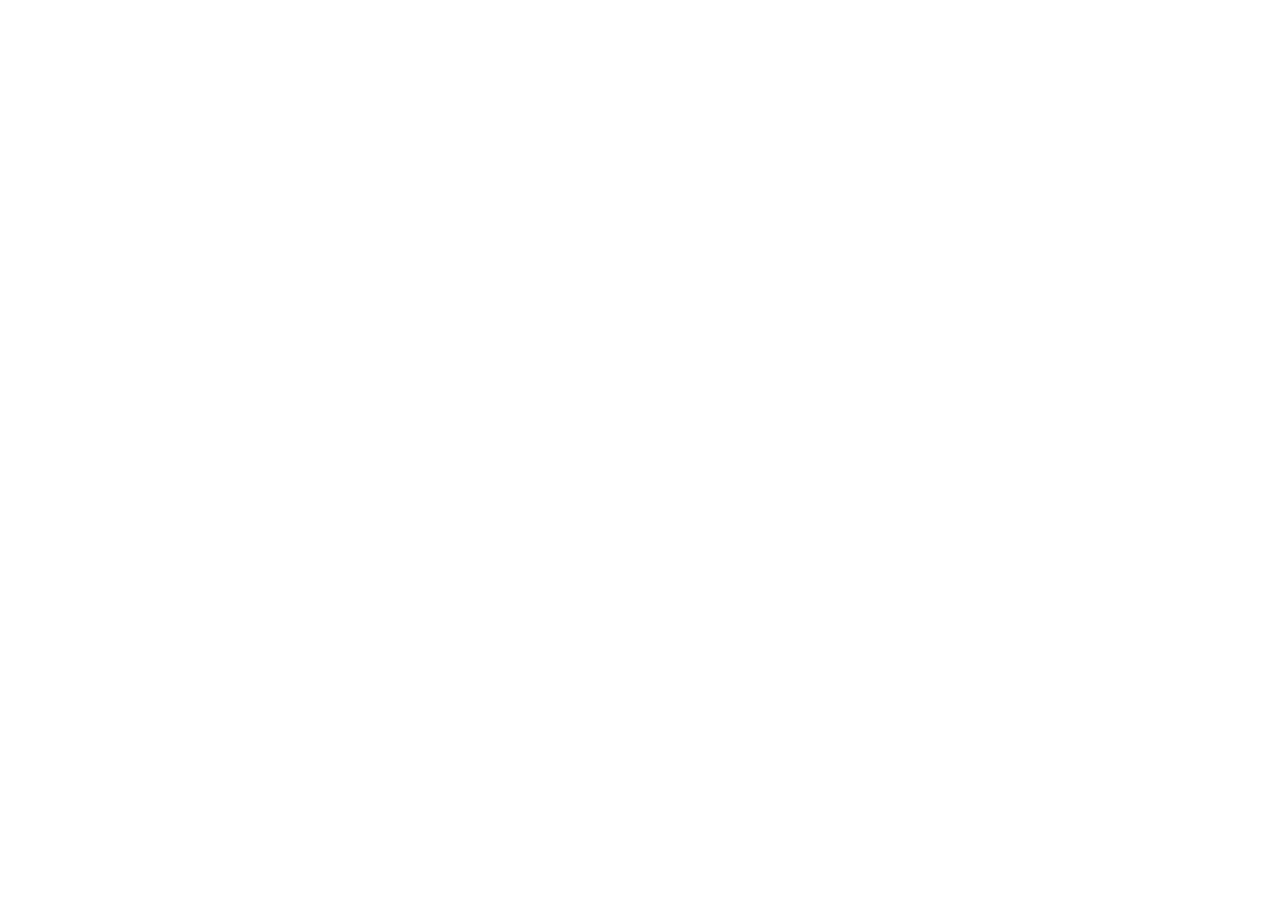
==== index.html @ 9ef56372 "-" ====
<!DOCTYPE html>
<html lang="pt-br">
<head>
    <meta charset="UTF-8">
    <meta name="viewport" content="width=device-width, initial-scale=1.0">
    <title> IA para Checagem Inteligente de Senhas</title>
    <link rel="shortcut icon" href="favicon.ico" type="image/x-icon">
</head>
<body>
    
</body>
</html>
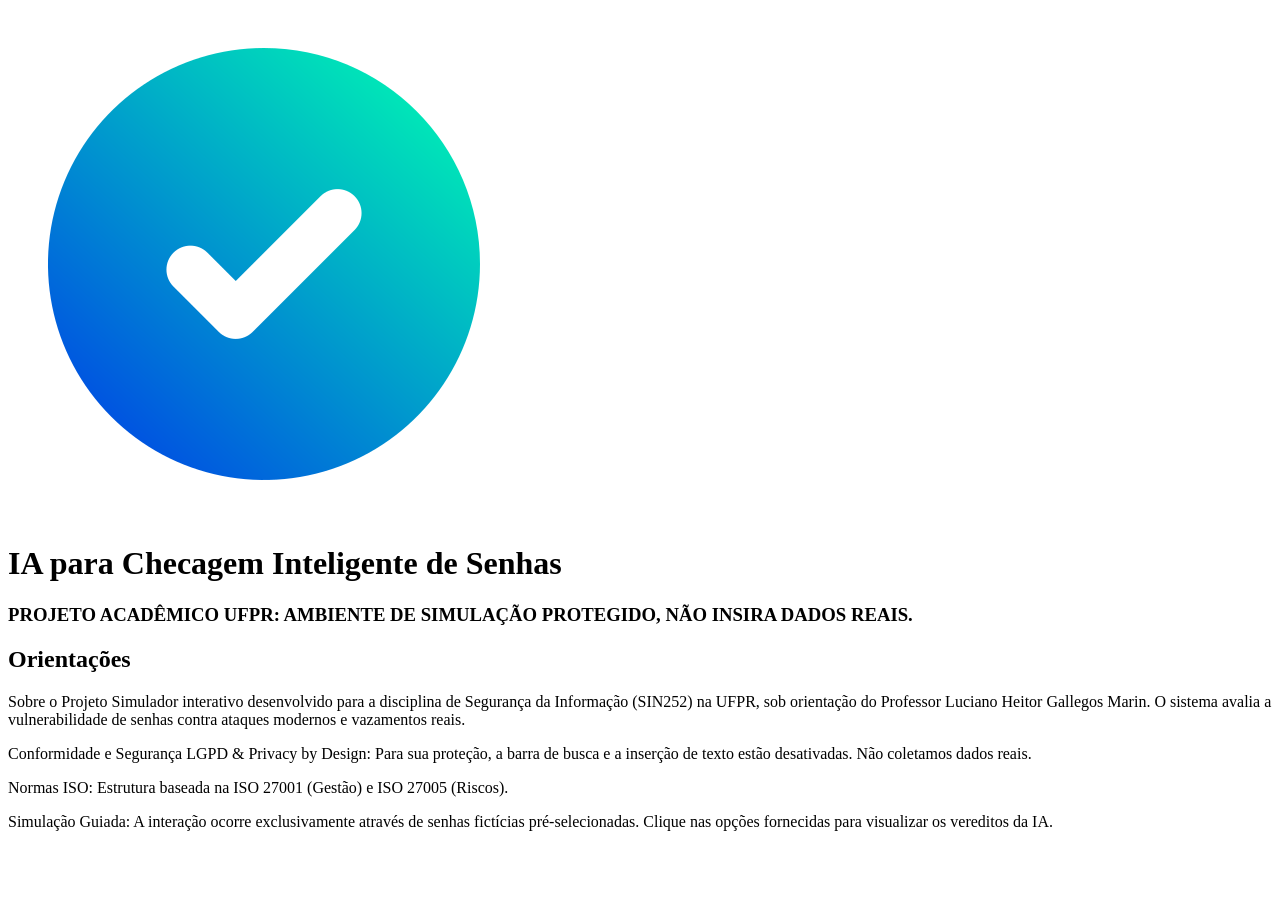
==== commit 9e779b67: "-" ====
--- a/index.html
+++ b/index.html
@@ -1,12 +1,71 @@
 <!DOCTYPE html>
 <html lang="pt-br">
+
 <head>
     <meta charset="UTF-8">
     <meta name="viewport" content="width=device-width, initial-scale=1.0">
-    <title> IA para Checagem Inteligente de Senhas</title>
-    <link rel="shortcut icon" href="favicon.ico" type="image/x-icon">
+    <title> IA Checagem de Senhas</title>
+    <link rel="shortcut icon" href="favicon/favicon.ico" type="image/x-icon">
+
+    <link rel="stylesheet" href="estilo/celular-style.css" media="screen"> <!--celular-->
+
+    <link rel="stylesheet" href="estilo/tablet-style.css" media="screen"> <!--tablet-->
+
+    <link rel="stylesheet" href="estilo/pc-style.css" media="screen"> <!--pc-->
+
+    <style>
+        @import url('https://fonts.googleapis.com/css2?family=Inter:ital,opsz,wght@0,14..32,100..900;1,14..32,100..900&display=swap');
+    </style>
 </head>
+
 <body>
-    
+
+    <header class="container1" inicio1>
+        <div class="header">
+            <div class="logo">
+                <img src="favicon/logo.png" alt="">
+            </div>
+
+            <div class="titulo-principal">
+                <h1>IA para Checagem Inteligente de Senhas</h1>
+
+            </div>
+
+            <div class="aviso">
+                <h3>PROJETO ACADÊMICO UFPR: AMBIENTE DE SIMULAÇÃO PROTEGIDO, NÃO INSIRA DADOS REAIS.</h3>
+            </div>
+
+        </div>
+
+    </header>
+
+    <main class="container2">
+        <div class="artigo">
+            <article>
+                <h2>Orientações</h2>
+                <p>Sobre o Projeto
+                    Simulador interativo desenvolvido para a disciplina de Segurança da Informação (SIN252) na UFPR, sob
+                    orientação do Professor Luciano Heitor Gallegos Marin. O sistema avalia a vulnerabilidade de senhas
+                    contra ataques modernos e vazamentos reais.
+
+                <p>Conformidade e Segurança
+                    LGPD & Privacy by Design: Para sua proteção, a barra de busca e a inserção de texto estão
+                    desativadas. Não coletamos dados reais.
+                </p>
+                <p>Normas ISO: Estrutura baseada na ISO 27001 (Gestão) e ISO 27005 (Riscos).</p>
+
+                <p>Simulação Guiada: A interação ocorre exclusivamente através de senhas fictícias pré-selecionadas.
+                Clique nas opções fornecidas para visualizar os vereditos da IA.</p></p>
+            </article>
+
+        </div>
+
+    </main>
+
+    <footer>
+
+    </footer>
+
 </body>
+
 </html>
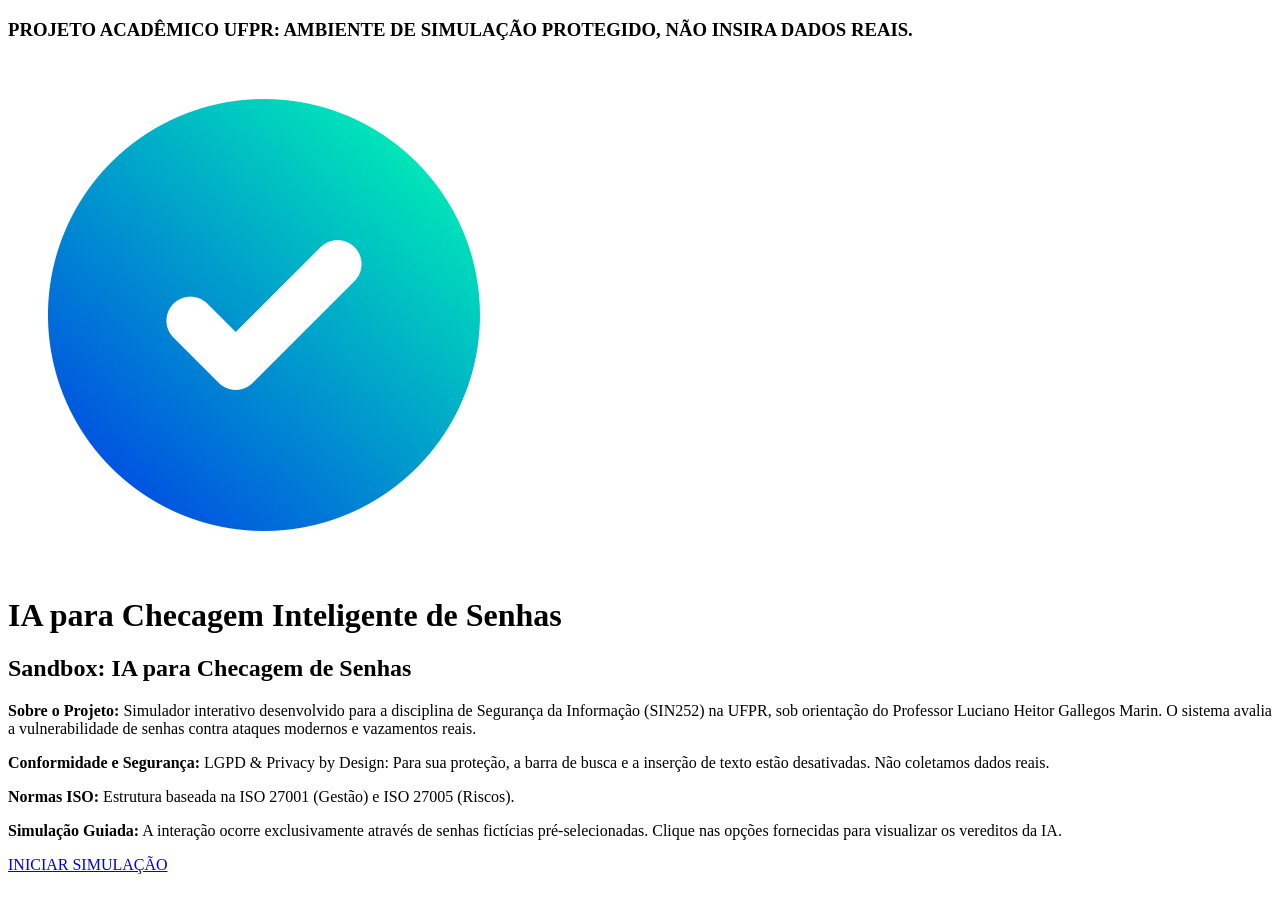
==== commit 84d36e08: "finalizada parte design celular" ====
--- a/index.html
+++ b/index.html
@@ -7,11 +7,11 @@
     <title> IA Checagem de Senhas</title>
     <link rel="shortcut icon" href="favicon/favicon.ico" type="image/x-icon">
 
-    <link rel="stylesheet" href="estilo/celular-style.css" media="screen"> <!--celular-->
+    <link rel="stylesheet" href="estilos/celular-style.css" media="screen and (max-width: 768px)"> <!--celular-->
 
-    <link rel="stylesheet" href="estilo/tablet-style.css" media="screen"> <!--tablet-->
+    <link rel="stylesheet" href="estilos/tablet-style.css" media="screen and (min-width: 769px) and (max-width: 1024px)"> <!--tablet-->
 
-    <link rel="stylesheet" href="estilo/pc-style.css" media="screen"> <!--pc-->
+    <link rel="stylesheet" href="estilos/pc-style.css" media="screen and (min-width: 1025px)"> <!--pc-->
 
     <style>
         @import url('https://fonts.googleapis.com/css2?family=Inter:ital,opsz,wght@0,14..32,100..900;1,14..32,100..900&display=swap');
@@ -20,47 +20,46 @@
 
 <body>
 
-    <header class="container1" inicio1>
-        <div class="header">
-            <div class="logo">
-                <img src="favicon/logo.png" alt="">
+    <div class="aviso">
+        <h3>PROJETO ACADÊMICO UFPR: AMBIENTE DE SIMULAÇÃO PROTEGIDO, NÃO INSIRA DADOS REAIS.</h3>
+    </div>
+
+    <div class="layout-colunas">
+        <header class="container1" id="inicio1">
+            <div class="header">
+                <div class="logo">
+                    <img src="favicon/logo.png" alt="Logo IA Senhas">
+                </div>
+
+                <div class="titulo-principal">
+                    <h1>IA para Checagem Inteligente de Senhas</h1>
+                </div>
             </div>
+        </header>
 
-            <div class="titulo-principal">
-                <h1>IA para Checagem Inteligente de Senhas</h1>
+        <main class="container2">
+            <div class="artigo">
+                <article>
+                    <h2>Sandbox: IA para Checagem de Senhas</h2>
+                    <p><strong>Sobre o Projeto:</strong>
+                        Simulador interativo desenvolvido para a disciplina de Segurança da Informação (SIN252) na UFPR, sob
+                        orientação do Professor Luciano Heitor Gallegos Marin. O sistema avalia a vulnerabilidade de senhas
+                        contra ataques modernos e vazamentos reais.</p>
 
+                    <p><strong>Conformidade e Segurança:</strong>
+                        LGPD & Privacy by Design: Para sua proteção, a barra de busca e a inserção de texto estão
+                        desativadas. Não coletamos dados reais.
+                    </p>
+                    <p><strong>Normas ISO:</strong> Estrutura baseada na ISO 27001 (Gestão) e ISO 27005 (Riscos).</p>
+
+                    <p><strong>Simulação Guiada:</strong> A interação ocorre exclusivamente através de senhas fictícias pré-selecionadas.
+                    Clique nas opções fornecidas para visualizar os vereditos da IA.</p>
+
+                    <a href="#">INICIAR SIMULAÇÃO </a>
+                </article>
             </div>
-
-            <div class="aviso">
-                <h3>PROJETO ACADÊMICO UFPR: AMBIENTE DE SIMULAÇÃO PROTEGIDO, NÃO INSIRA DADOS REAIS.</h3>
-            </div>
-
-        </div>
-
-    </header>
-
-    <main class="container2">
-        <div class="artigo">
-            <article>
-                <h2>Orientações</h2>
-                <p>Sobre o Projeto
-                    Simulador interativo desenvolvido para a disciplina de Segurança da Informação (SIN252) na UFPR, sob
-                    orientação do Professor Luciano Heitor Gallegos Marin. O sistema avalia a vulnerabilidade de senhas
-                    contra ataques modernos e vazamentos reais.
-
-                <p>Conformidade e Segurança
-                    LGPD & Privacy by Design: Para sua proteção, a barra de busca e a inserção de texto estão
-                    desativadas. Não coletamos dados reais.
-                </p>
-                <p>Normas ISO: Estrutura baseada na ISO 27001 (Gestão) e ISO 27005 (Riscos).</p>
-
-                <p>Simulação Guiada: A interação ocorre exclusivamente através de senhas fictícias pré-selecionadas.
-                Clique nas opções fornecidas para visualizar os vereditos da IA.</p></p>
-            </article>
-
-        </div>
-
-    </main>
+        </main>
+    </div>
 
     <footer>
 
--- a/estilos/celular-style.css
+++ b/estilos/celular-style.css
@@ -0,0 +1,173 @@
+@charset "UTF-8";
+
+/* Importação da fonte no topo (fora do @media para evitar erros) */
+@import url('https://fonts.googleapis.com/css2?family=Inter:ital,opsz,wght@0,14..32,100..900;1,14..32,100..900&display=swap');
+
+:root {
+    --cor1: #0D1117;
+    --cor2: #161B22;
+    --cor3: #30363D;
+    --cor4: #238636;
+    --cor5: #D29922;
+    --cor6: #DA3633;
+    --cor7: #E6EDF3;
+    --cor8: #8B949E;
+    --cor9: #79C0FF;
+
+    --font1: "Inter", sans-serif;
+}
+
+/* TELA CELULAR (DE 0PX ATÉ 768PX) */
+@media screen and (max-width: 768px) {
+
+    /* RESET E GLOBAIS (Baseado no seu modelo) */
+    * {
+        margin: 0px;
+        padding: 0px;
+        box-sizing: border-box;
+        font-family: var(--font1);
+    }
+
+    html {
+        scroll-behavior: smooth;
+    }
+
+    body {
+        width: 100%;
+        overflow-x: hidden;
+        background-color: var(--cor1);
+        color: var(--cor7);
+    }
+
+    h1, h2, h3, legend {
+        font-family: var(--font1);
+    }
+
+    /* --- AVISO NO TOPO --- */
+    .aviso {
+        background-color: rgba(121, 192, 255, 0.1); /* Fundo azul suave e transparente */
+        color: var(--cor9); /* Texto azul para combinar com os títulos */
+        border-bottom: 1px solid rgba(121, 192, 255, 0.3); /* Linha sutil azulada */
+        text-align: center;
+        padding: 10px; /* Um pouco mais de espaço */
+    }
+
+    .aviso h3 {
+        font-size: 12px; /* Letra levemente maior */
+        font-weight: 500;
+        margin: 0;
+        letter-spacing: 0.5px;
+    }
+
+    /* --- ESTRUTURA DE COLUNAS --- */
+    .layout-colunas {
+        display: flex;
+        flex-direction: column;
+        width: 100%;
+    }
+
+    /* --- HEADER --- */
+    header.container1 {
+        background-color: var(--cor2);
+        width: 100%;
+        border-bottom: 2px solid var(--cor3);
+        padding: 20px 10px;
+    }
+
+    .header {
+        display: flex;
+        flex-direction: column;
+        align-items: center;
+        justify-content: center;
+        gap: 15px;
+        width: 100%;
+    }
+
+    .logo {
+        display: flex;
+        align-items: center;
+        justify-content: center;
+    }
+
+    .logo img {
+        height: 90px;
+        width: auto;
+        margin: 0;
+    }
+
+    .titulo-principal h1 {
+        font-size: 1.8em;
+        margin: 0;
+        text-align: center;
+        color: var(--cor9);
+        text-shadow: 2px 2px 4px rgba(0, 0, 0, 0.4);
+    }
+
+    /* --- CONTEÚDO PRINCIPAL --- */
+    main.container2 {
+        width: 100%;
+        padding: 20px;
+        display: flex;
+        flex-direction: column;
+        align-items: center;
+    }
+
+    .artigo article {
+        background-color: var(--cor2);
+        border: 1px solid var(--cor3);
+        border-radius: 15px;
+        padding: 20px;
+        display: flex;
+        flex-direction: column;
+        gap: 15px;
+        box-shadow: 2px 4px 10px rgba(0, 0, 0, 0.3);
+    }
+
+    .artigo h2 {
+        color: var(--cor9);
+        text-align: center;
+        font-size: 1.6em;
+    }
+
+    .artigo p {
+        line-height: 1.5;
+        text-align: justify;
+        font-size: 16px;
+        color: var(--cor7);
+    }
+
+    .artigo strong {
+        color: var(--cor8);
+    }
+
+    /* --- BOTÃO INICIAR SIMULAÇÃO --- */
+    .artigo a {
+        background-color: var(--cor4); /* Verde */
+        color: #ffffff;
+        font-weight: bold;
+        font-size: 18px;
+        padding: 12px 20px;
+        border: none;
+        border-radius: 10px;
+        box-shadow: 2px 4px 6px rgba(0,0,0,0.4);
+        text-transform: uppercase;
+        text-decoration: none;
+        text-align: center;
+        margin-top: 15px;
+        transition: 0.3s;
+    }
+
+    .artigo a:active {
+        background-color: var(--cor6); /* Fica vermelho ao clicar */
+        transform: scale(0.98);
+    }
+
+    /* --- FOOTER --- */
+    footer {
+        background-color: var(--cor2);
+        padding: 20px;
+        margin-top: 30px;
+        border-top: 4px solid var(--cor3);
+        min-height: 80px;
+    }
+}
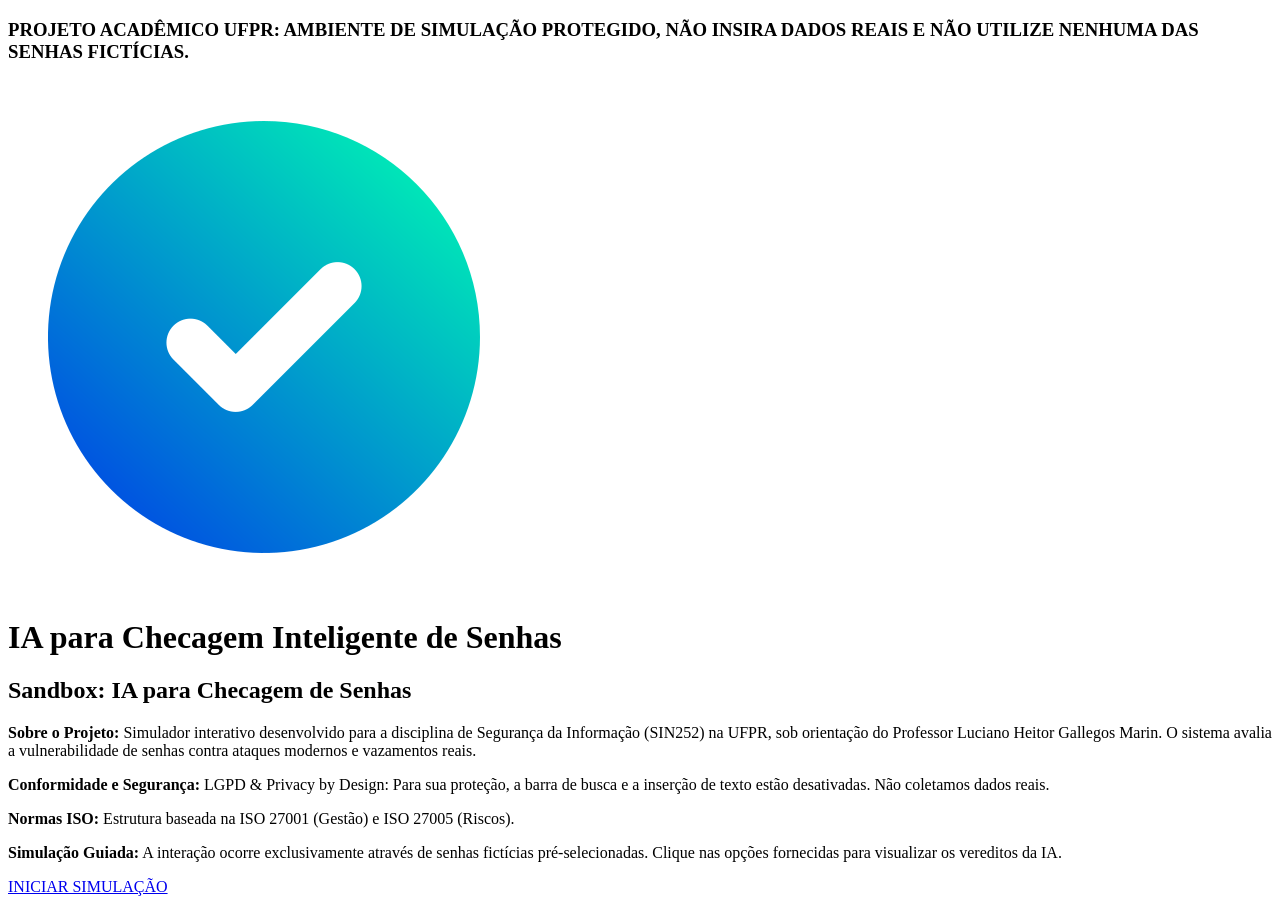
==== commit 12b7cb88: "defiiçâo de balôes" ====
--- a/index.html
+++ b/index.html
@@ -21,7 +21,7 @@
 <body>
 
     <div class="aviso">
-        <h3>PROJETO ACADÊMICO UFPR: AMBIENTE DE SIMULAÇÃO PROTEGIDO, NÃO INSIRA DADOS REAIS.</h3>
+        <h3>PROJETO ACADÊMICO UFPR: AMBIENTE DE SIMULAÇÃO PROTEGIDO, NÃO INSIRA DADOS REAIS E NÃO UTILIZE NENHUMA DAS SENHAS FICTÍCIAS.</h3>
     </div>
 
     <div class="layout-colunas">
@@ -55,7 +55,7 @@
                     <p><strong>Simulação Guiada:</strong> A interação ocorre exclusivamente através de senhas fictícias pré-selecionadas.
                     Clique nas opções fornecidas para visualizar os vereditos da IA.</p>
 
-                    <a href="#">INICIAR SIMULAÇÃO </a>
+                    <a href="pagina2.html">INICIAR SIMULAÇÃO </a>
                 </article>
             </div>
         </main>
--- a/estilos/celular-style.css
+++ b/estilos/celular-style.css
@@ -140,26 +140,158 @@
         color: var(--cor8);
     }
 
+    /* --- CHAT - MENSAGENS --- */
+    .chat-container {
+        width: 100%;
+        display: flex;
+        flex-direction: column;
+        gap: 35px; /* Espaçamento aumentado para dar mais respiro entre os balões */
+    }
+
+    .mensagem {
+        display: flex;
+        align-items: flex-start; /* Alinha o avatar e o balão no topo */
+        gap: 10px; /* Espaço entre o avatar e o balão */
+    }
+
+    .avatar img {
+        width: 45px; /* Tamanho do ícone de usuário/bot */
+        height: 45px;
+        border-radius: 50%; /* Deixa o ícone redondo */
+        object-fit: cover;
+    }
+
+    .balao {
+        background-color: var(--cor3);
+        padding: 15px;
+        border-radius: 15px;
+        border-top-left-radius: 0; /* Faz a pontinha do balão apontar para o robô na esquerda */
+        max-width: 85%; /* Evita que o balão encoste totalmente na borda direita */
+    }
+
+    .balao p {
+        margin-bottom: 10px;
+        line-height: 1.4;
+    }
+
+    .balao p:last-child {
+        margin-bottom: 0;
+    }
+
+    /* --- MENSAGEM DO USUÁRIO --- */
+    .mensagem.usuario {
+        justify-content: flex-end; /* Alinha o balão do usuário à direita */
+    }
+
+    .balao-usuario {
+        background-color: var(--cor4); /* Verde para diferenciar do bot */
+        color: #ffffff;
+        border-top-left-radius: 15px; /* Restaura a borda esquerda arredondada */
+        border-top-right-radius: 0; /* Faz a pontinha apontar para o usuário na direita */
+    }
+
+    /* --- OPÇÕES DE SENHAS FICTÍCIAS --- */
+    .opcoes-senha {
+        display: flex;
+        flex-direction: row;
+        flex-wrap: wrap; /* Permite que os botões quebrem linha se a tela for muito pequena */
+        justify-content: center; /* Centraliza os botões na tela */
+        gap: 10px; /* Espaço entre os botões reduzido um pouquinho para caberem melhor */
+        width: 100%;
+    }
+
+    .botao-senha {
+        background-color: var(--cor2);
+        color: var(--cor9);
+        border: 2px solid var(--cor3);
+        padding: 10px 14px; /* Levemente menor para caber perfeitamente no mobile */
+        border-radius: 20px; /* Bordas bem arredondadas como balões */
+        text-align: center;
+        text-decoration: none;
+        font-weight: 600;
+        font-size: 16px;
+    }
+
+    .botao-senha:active {
+        background-color: var(--cor3);
+    }
+
+    /* --- ÁREA DE DIGITAÇÃO (BARRA DE BUSCA DESATIVADA) --- */
+    .area-digitacao {
+        display: flex;
+        align-items: center;
+        background-color: var(--cor3); /* Fundo uniforme escuro */
+        border-radius: 25px; /* Bordas bem arredondadas, estilo pílula */
+        padding: 5px 15px;
+        width: 100%;
+        margin-top: -15px; /* Puxa a barra para mais perto das opções acima */
+    }
+
+    .barra-busca {
+        flex-grow: 1; /* Faz a barra de texto esticar e empurrar o ícone para o canto */
+        background-color: transparent; /* Pega a cor uniforme da div 'area-digitacao' */
+        border: none;
+        color: var(--cor8); /* Cor do texto (cinza) para aparência de inativo */
+        font-size: 14px;
+        padding: 10px 5px;
+        outline: none; /* Remove aquela linha em volta ao clicar */
+        cursor: not-allowed; /* Mostra cursor de bloqueado ao passar o mouse */
+    }
+
+    .botao-imagem img {
+        width: 24px;
+        height: 24px;
+        opacity: 0.5; /* Deixa o ícone levemente transparente indicando inatividade */
+    }
+
+    /* --- NOTA DO SIMULADOR --- */
+    .nota-simulador {
+        font-size: 12px;
+        color: var(--cor8); /* Tom de cinza para ficar discreto */
+        text-align: center;
+        margin-top: -25px; /* Puxa a nota para colar na barra de busca (compensa o gap) */
+        font-style: italic;
+    }
+
+    /* --- BOTÃO VOLTAR AO INÍCIO --- */
+    .voltar-container {
+        display: flex;
+        justify-content: center;
+        width: 100%;
+        margin-top: -15px; /* Compensa o espaçamento do chat para ficar mais próximo da nota */
+    }
+
+    .botao-voltar {
+        color: var(--cor8); /* Cor discreta para não tirar o foco da simulação */
+        text-decoration: none;
+        font-size: 12px;
+        padding: 6px 14px;
+        border: 1px solid var(--cor8); /* Apenas uma linha ao redor */
+        border-radius: 15px;
+    }
+
     /* --- BOTÃO INICIAR SIMULAÇÃO --- */
     .artigo a {
-        background-color: var(--cor4); /* Verde */
+        background-color: var(--cor2);
+        color: var(--cor9);
+        border: 2px solid var(--cor3);
+        background-color: var(--cor4); /* Verde igual aos botões de senha */
         color: #ffffff;
-        font-weight: bold;
-        font-size: 18px;
-        padding: 12px 20px;
-        border: none;
-        border-radius: 10px;
-        box-shadow: 2px 4px 6px rgba(0,0,0,0.4);
-        text-transform: uppercase;
+        border: 2px solid var(--cor4);
+        padding: 10px 14px;
+        border-radius: 20px; /* Bordas bem arredondadas como balões */
+        text-align: center;
         text-decoration: none;
-        text-align: center;
+        font-weight: 600;
+        font-size: 16px;
         margin-top: 15px;
-        transition: 0.3s;
+        box-shadow: 0 2px 5px rgba(0,0,0,0.3);
     }
 
     .artigo a:active {
-        background-color: var(--cor6); /* Fica vermelho ao clicar */
-        transform: scale(0.98);
+        background-color: var(--cor3);
+        background-color: #1e702e;
+        border-color: #1e702e;
     }
 
     /* --- FOOTER --- */
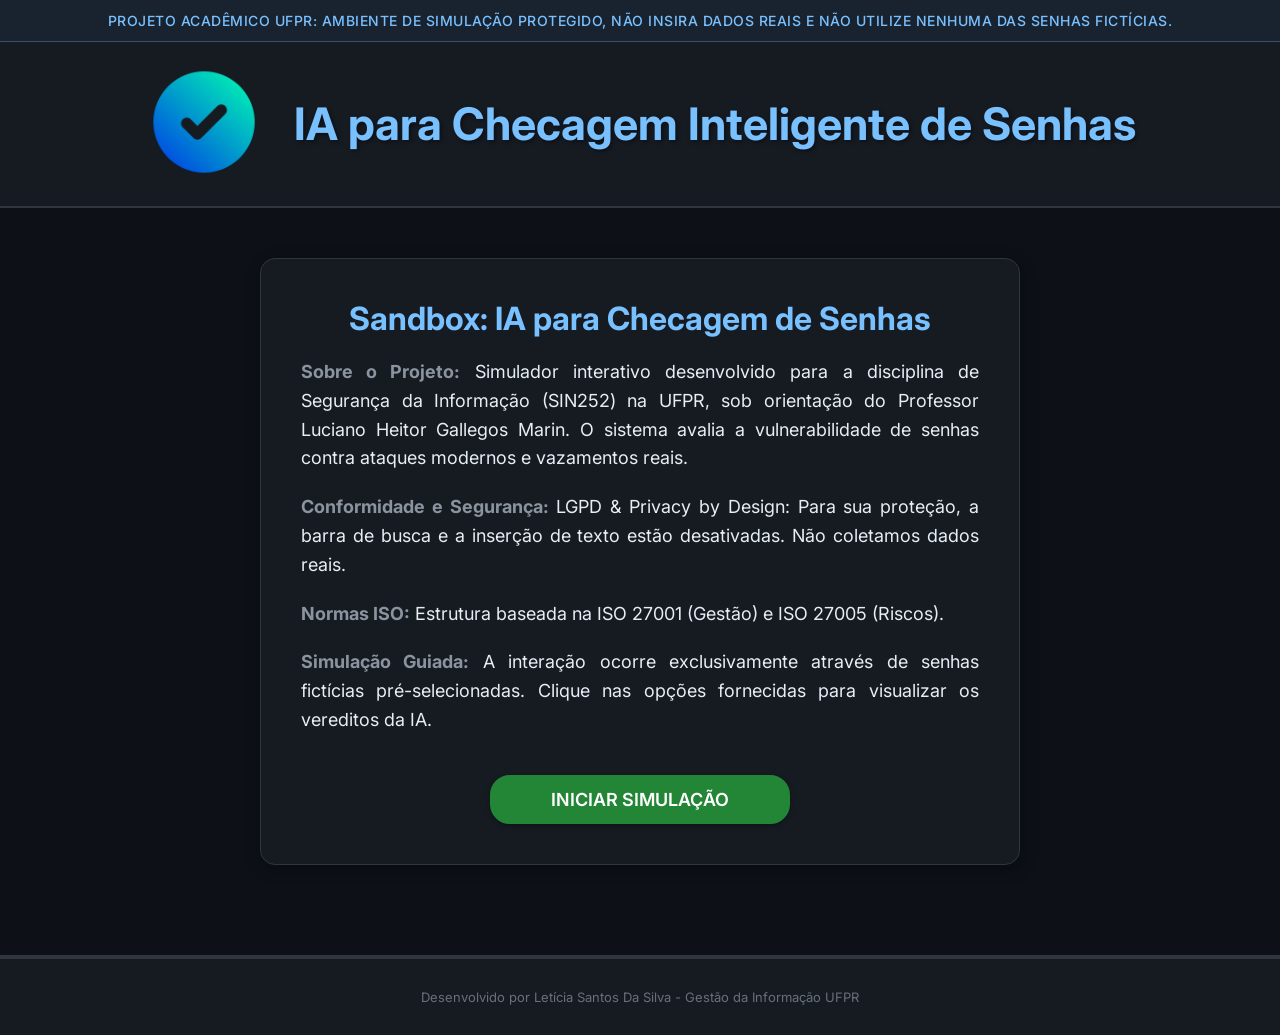
==== commit b3ac5e1d: "finalizado" ====
--- a/index.html
+++ b/index.html
@@ -62,7 +62,7 @@
     </div>
 
     <footer>
-
+        <p>Desenvolvido por Letícia Santos Da Silva - Gestão da Informação UFPR</p>
     </footer>
 
 </body>
--- a/estilos/celular-style.css
+++ b/estilos/celular-style.css
@@ -257,17 +257,29 @@
     .voltar-container {
         display: flex;
         justify-content: center;
+        gap: 10px;
+        flex-wrap: wrap;
         width: 100%;
         margin-top: -15px; /* Compensa o espaçamento do chat para ficar mais próximo da nota */
     }
 
     .botao-voltar {
+        display: flex;
+        align-items: center;
+        gap: 5px; /* Espaço entre o ícone e o texto */
         color: var(--cor8); /* Cor discreta para não tirar o foco da simulação */
         text-decoration: none;
         font-size: 12px;
         padding: 6px 14px;
         border: 1px solid var(--cor8); /* Apenas uma linha ao redor */
         border-radius: 15px;
+    }
+    
+    .botao-voltar img {
+        width: 14px;
+        height: 14px;
+        opacity: 0.7; /* Deixa o ícone suave para combinar com o texto cinza */
+        filter: invert(1); /* Transforma o ícone preto em branco para aparecer no fundo escuro */
     }
 
     /* --- BOTÃO INICIAR SIMULAÇÃO --- */
--- a/estilos/tablet-style.css
+++ b/estilos/tablet-style.css
@@ -0,0 +1,327 @@
+@charset "UTF-8";
+
+/* Importação da fonte no topo (fora do @media para evitar erros) */
+@import url('https://fonts.googleapis.com/css2?family=Inter:ital,opsz,wght@0,14..32,100..900;1,14..32,100..900&display=swap');
+
+:root {
+    --cor1: #0D1117;
+    --cor2: #161B22;
+    --cor3: #30363D;
+    --cor4: #238636;
+    --cor5: #D29922;
+    --cor6: #DA3633;
+    --cor7: #E6EDF3;
+    --cor8: #8B949E;
+    --cor9: #79C0FF;
+
+    --font1: "Inter", sans-serif;
+}
+
+/* TELA TABLET (DE 769PX ATÉ 1024PX) */
+@media screen and (min-width: 769px) and (max-width: 1024px) {
+
+    /* RESET E GLOBAIS */
+    * {
+        margin: 0px;
+        padding: 0px;
+        box-sizing: border-box;
+        font-family: var(--font1);
+    }
+
+    html {
+        scroll-behavior: smooth;
+    }
+
+    body {
+        width: 100%;
+        overflow-x: hidden;
+        background-color: var(--cor1);
+        color: var(--cor7);
+    }
+
+    h1, h2, h3, legend {
+        font-family: var(--font1);
+    }
+
+    /* --- AVISO NO TOPO --- */
+    .aviso {
+        background-color: rgba(121, 192, 255, 0.1);
+        color: var(--cor9);
+        border-bottom: 1px solid rgba(121, 192, 255, 0.3);
+        text-align: center;
+        padding: 12px;
+    }
+
+    .aviso h3 {
+        font-size: 13px;
+        font-weight: 500;
+        margin: 0;
+        letter-spacing: 0.5px;
+    }
+
+    /* --- ESTRUTURA DE COLUNAS --- */
+    .layout-colunas {
+        display: flex;
+        flex-direction: column;
+        width: 100%;
+    }
+
+    /* --- HEADER --- */
+    header.container1 {
+        background-color: var(--cor2);
+        width: 100%;
+        border-bottom: 2px solid var(--cor3);
+        padding: 30px 40px;
+    }
+
+    .header {
+        display: flex;
+        flex-direction: column; /* LOGO E TÍTULO EMPILHADOS VERTICALMENTE */
+        align-items: center; /* Alinha o conjunto ao centro */
+        justify-content: center;
+        gap: 20px; /* Espaço entre a logo e o título */
+        width: 100%;
+        max-width: 980px; /* Mantém um limite de largura para não ficar muito colado na borda em telas grandes */
+        margin: 0 auto;
+    }
+
+    .logo img {
+        height: 110px; /* Logo consideravelmente maior */
+        width: auto;
+        margin: 0;
+    }
+
+    .titulo-principal {
+    }
+
+    .titulo-principal h1 {
+        font-size: 2.5em; /* Título maior acompanhando a logo */
+        margin: 0;
+        text-align: center; /* Título centralizado abaixo da logo */
+        color: var(--cor9);
+        text-shadow: 2px 2px 4px rgba(0, 0, 0, 0.4);
+    }
+
+    /* --- CONTEÚDO PRINCIPAL --- */
+    main.container2 {
+        width: 100%;
+        max-width: 700px; /* Limita a largura do conteúdo para melhor leitura */
+        margin: 0 auto; /* Centraliza o conteúdo */
+        padding: 40px 20px;
+        display: flex;
+        flex-direction: column;
+        align-items: center;
+    }
+
+    /* --- ESTILOS DA PÁGINA INICIAL (artigo) --- */
+    .artigo article {
+        background-color: var(--cor2);
+        border: 1px solid var(--cor3);
+        border-radius: 15px;
+        padding: 30px;
+        display: flex;
+        flex-direction: column;
+        gap: 20px;
+        box-shadow: 2px 4px 10px rgba(0, 0, 0, 0.3);
+    }
+
+    .artigo h2 {
+        color: var(--cor9);
+        text-align: center;
+        font-size: 1.8em;
+    }
+
+    .artigo p {
+        line-height: 1.6;
+        text-align: justify;
+        font-size: 17px;
+        color: var(--cor7);
+    }
+
+    .artigo strong {
+        color: var(--cor8);
+    }
+
+    .artigo a {
+        background-color: var(--cor4);
+        color: #ffffff;
+        border: 2px solid var(--cor4);
+        padding: 12px 16px;
+        border-radius: 20px;
+        text-align: center;
+        text-decoration: none;
+        font-weight: 600;
+        font-size: 18px;
+        margin-top: 15px;
+        box-shadow: 0 2px 5px rgba(0,0,0,0.3);
+        align-self: center;
+        width: 60%;
+        max-width: 300px;
+    }
+
+    .artigo a:active {
+        background-color: #1e702e;
+        border-color: #1e702e;
+    }
+
+    /* --- CHAT - MENSAGENS --- */
+    .chat-container {
+        width: 100%;
+        display: flex;
+        flex-direction: column;
+        gap: 35px;
+    }
+
+    .mensagem {
+        display: flex;
+        align-items: flex-start;
+        gap: 10px;
+    }
+
+    .avatar img {
+        width: 45px;
+        height: 45px;
+        border-radius: 50%;
+        object-fit: cover;
+    }
+
+    .balao {
+        background-color: var(--cor3);
+        padding: 15px;
+        border-radius: 15px;
+        border-top-left-radius: 0;
+        max-width: 85%;
+    }
+
+    .balao p {
+        margin-bottom: 10px;
+        line-height: 1.4;
+    }
+
+    .balao p:last-child {
+        margin-bottom: 0;
+    }
+
+    /* --- MENSAGEM DO USUÁRIO --- */
+    .mensagem.usuario {
+        justify-content: flex-end;
+    }
+
+    .balao-usuario {
+        background-color: var(--cor4);
+        color: #ffffff;
+        border-top-left-radius: 15px;
+        border-top-right-radius: 0;
+    }
+
+    /* --- OPÇÕES DE SENHAS FICTÍCIAS --- */
+    .opcoes-senha {
+        display: flex;
+        flex-direction: row;
+        flex-wrap: wrap;
+        justify-content: center;
+        gap: 10px;
+        width: 100%;
+    }
+
+    .botao-senha {
+        background-color: var(--cor2);
+        color: var(--cor9);
+        border: 2px solid var(--cor3);
+        padding: 10px 14px;
+        border-radius: 20px;
+        text-align: center;
+        text-decoration: none;
+        font-weight: 600;
+        font-size: 16px;
+    }
+
+    .botao-senha:active {
+        background-color: var(--cor3);
+    }
+
+    /* --- ÁREA DE DIGITAÇÃO (BARRA DE BUSCA DESATIVADA) --- */
+    .area-digitacao {
+        display: flex;
+        align-items: center;
+        background-color: var(--cor3);
+        border-radius: 25px;
+        padding: 5px 15px;
+        width: 100%;
+        margin-top: -15px;
+    }
+
+    .barra-busca {
+        flex-grow: 1;
+        background-color: transparent;
+        border: none;
+        color: var(--cor8);
+        font-size: 14px;
+        padding: 10px 5px;
+        outline: none;
+        cursor: not-allowed;
+    }
+
+    .botao-imagem img {
+        width: 24px;
+        height: 24px;
+        opacity: 0.5;
+    }
+
+    /* --- NOTA DO SIMULADOR --- */
+    .nota-simulador {
+        font-size: 12px;
+        color: var(--cor8);
+        text-align: center;
+        margin-top: -25px;
+        font-style: italic;
+    }
+
+    /* --- BOTÃO VOLTAR AO INÍCIO --- */
+    .voltar-container {
+        display: flex;
+        justify-content: center;
+        gap: 10px;
+        flex-wrap: wrap;
+        width: 100%;
+        margin-top: -15px;
+    }
+
+    .botao-voltar {
+        display: flex;
+        align-items: center;
+        gap: 5px;
+        color: var(--cor8);
+        text-decoration: none;
+        font-size: 12px;
+        padding: 6px 14px;
+        border: 1px solid var(--cor8);
+        border-radius: 15px;
+    }
+    
+    .botao-voltar img {
+        width: 14px;
+        height: 14px;
+        opacity: 0.7;
+        filter: invert(1);
+    }
+
+    /* --- FOOTER --- */
+    footer {
+        background-color: var(--cor2);
+        padding: 20px;
+        margin-top: 30px;
+        border-top: 4px solid var(--cor3);
+        min-height: 80px;
+        display: flex;
+        align-items: center;
+        justify-content: center;
+    }
+
+    footer p {
+        color: var(--cor8);
+        font-size: 12px;
+        text-align: center;
+        opacity: 0.7;
+    }
+}
--- a/estilos/pc-style.css
+++ b/estilos/pc-style.css
@@ -0,0 +1,295 @@
+@charset "UTF-8";
+
+/* Importação da fonte no topo (fora do @media para evitar erros) */
+@import url('https://fonts.googleapis.com/css2?family=Inter:ital,opsz,wght@0,14..32,100..900;1,14..32,100..900&display=swap');
+
+:root {
+    --cor1: #0D1117;
+    --cor2: #161B22;
+    --cor3: #30363D;
+    --cor4: #238636;
+    --cor5: #D29922;
+    --cor6: #DA3633;
+    --cor7: #E6EDF3;
+    --cor8: #8B949E;
+    --cor9: #79C0FF;
+
+    --font1: "Inter", sans-serif;
+}
+
+/* TELA PC / NOTEBOOK (DE 1025PX EM DIANTE) */
+@media screen and (min-width: 1025px) {
+
+    /* RESET E GLOBAIS */
+    * {
+        margin: 0px;
+        padding: 0px;
+        box-sizing: border-box;
+        font-family: var(--font1);
+    }
+
+    html {
+        scroll-behavior: smooth;
+    }
+
+    body {
+        width: 100%;
+        overflow-x: hidden;
+        background-color: var(--cor1);
+        color: var(--cor7);
+    }
+
+    h1, h2, h3, legend {
+        font-family: var(--font1);
+    }
+
+    /* --- AVISO NO TOPO --- */
+    .aviso {
+        background-color: rgba(121, 192, 255, 0.1);
+        color: var(--cor9);
+        border-bottom: 1px solid rgba(121, 192, 255, 0.3);
+        text-align: center;
+        padding: 12px;
+    }
+
+    .aviso h3 {
+        font-size: 14px;
+        font-weight: 500;
+        margin: 0;
+        letter-spacing: 0.5px;
+    }
+
+    /* --- ESTRUTURA DE COLUNAS --- */
+    .layout-colunas {
+        display: flex;
+        flex-direction: column;
+        width: 100%;
+    }
+
+    /* --- HEADER --- */
+    header.container1 {
+        background-color: var(--cor2);
+        width: 100%;
+        border-bottom: 2px solid var(--cor3);
+        padding: 20px 40px;
+        display: flex;
+        justify-content: center;
+    }
+
+    .header {
+        display: flex;
+        flex-direction: row; /* LOGO E TÍTULO LADO A LADO NA TELA GRANDE */
+        align-items: center;
+        justify-content: center;
+        gap: 30px;
+        width: 100%;
+        max-width: 1200px;
+    }
+
+    .logo img {
+        height: 120px;
+        width: auto;
+        margin: 0;
+    }
+
+    .titulo-principal h1 {
+        font-size: 2.8em;
+        margin: 0;
+        text-align: left;
+        color: var(--cor9);
+        text-shadow: 2px 2px 4px rgba(0, 0, 0, 0.4);
+    }
+
+    /* --- CONTEÚDO PRINCIPAL --- */
+    main.container2 {
+        width: 100%;
+        max-width: 800px; /* Limita a largura para leitura confortável na tela do PC */
+        margin: 0 auto; /* Centraliza a caixa de conteúdo */
+        padding: 50px 20px;
+        display: flex;
+        flex-direction: column;
+        align-items: center;
+    }
+
+    /* --- ESTILOS DA PÁGINA INICIAL (artigo) --- */
+    .artigo article {
+        background-color: var(--cor2);
+        border: 1px solid var(--cor3);
+        border-radius: 15px;
+        padding: 40px;
+        display: flex;
+        flex-direction: column;
+        gap: 20px;
+        box-shadow: 2px 4px 15px rgba(0, 0, 0, 0.4);
+    }
+
+    .artigo h2 {
+        color: var(--cor9);
+        text-align: center;
+        font-size: 2em;
+    }
+
+    .artigo p {
+        line-height: 1.6;
+        text-align: justify;
+        font-size: 18px;
+        color: var(--cor7);
+    }
+
+    .artigo strong {
+        color: var(--cor8);
+    }
+
+    .artigo a {
+        background-color: var(--cor4);
+        color: #ffffff;
+        border: 2px solid var(--cor4);
+        padding: 12px 20px;
+        border-radius: 20px;
+        text-align: center;
+        text-decoration: none;
+        font-weight: 600;
+        font-size: 18px;
+        margin-top: 20px;
+        box-shadow: 0 2px 5px rgba(0,0,0,0.3);
+        align-self: center;
+        width: auto;
+        min-width: 300px;
+        cursor: pointer;
+        transition: background-color 0.2s, transform 0.2s;
+    }
+
+    .artigo a:hover {
+        background-color: #2ca042;
+        border-color: #2ca042;
+        transform: scale(1.03); /* Efeito de crescer levemente ao passar o mouse */
+    }
+
+    .artigo a:active {
+        background-color: #1e702e;
+        border-color: #1e702e;
+        transform: scale(0.98);
+    }
+
+    /* --- CHAT - MENSAGENS --- */
+    .chat-container {
+        width: 100%;
+        display: flex;
+        flex-direction: column;
+        gap: 35px;
+    }
+
+    .mensagem {
+        display: flex;
+        align-items: flex-start;
+        gap: 15px;
+    }
+
+    .avatar img {
+        width: 50px;
+        height: 50px;
+        border-radius: 50%;
+        object-fit: cover;
+    }
+
+    .balao {
+        background-color: var(--cor3);
+        padding: 18px;
+        border-radius: 15px;
+        border-top-left-radius: 0;
+        max-width: 75%; /* Mais curto para telas grandes não ficarem com linhas enormes */
+        font-size: 16px;
+    }
+
+    .balao p {
+        margin-bottom: 12px;
+        line-height: 1.5;
+    }
+
+    .balao p:last-child {
+        margin-bottom: 0;
+    }
+
+    /* --- MENSAGEM DO USUÁRIO --- */
+    .mensagem.usuario {
+        justify-content: flex-end;
+    }
+
+    .balao-usuario {
+        background-color: var(--cor4);
+        color: #ffffff;
+        border-top-left-radius: 15px;
+        border-top-right-radius: 0;
+    }
+
+    /* --- OPÇÕES DE SENHAS FICTÍCIAS --- */
+    .opcoes-senha {
+        display: flex;
+        flex-direction: row;
+        flex-wrap: wrap;
+        justify-content: center;
+        gap: 15px;
+        width: 100%;
+    }
+
+    .botao-senha {
+        background-color: var(--cor2);
+        color: var(--cor9);
+        border: 2px solid var(--cor3);
+        padding: 12px 18px;
+        border-radius: 20px;
+        text-align: center;
+        text-decoration: none;
+        font-weight: 600;
+        font-size: 16px;
+        cursor: pointer;
+        transition: background-color 0.2s, border-color 0.2s;
+    }
+
+    .botao-senha:hover {
+        background-color: var(--cor3);
+        border-color: var(--cor8);
+    }
+
+    .botao-senha:active {
+        background-color: var(--cor1);
+    }
+
+    /* --- ÁREA DE DIGITAÇÃO E RODAPÉ DO CHAT (Reaproveitando modelo) --- */
+    .area-digitacao {
+        display: flex;
+        align-items: center;
+        background-color: var(--cor3);
+        border-radius: 25px;
+        padding: 8px 20px;
+        width: 100%;
+        margin-top: -15px;
+    }
+
+    .barra-busca {
+        flex-grow: 1;
+        background-color: transparent;
+        border: none;
+        color: var(--cor8);
+        font-size: 15px;
+        padding: 10px 5px;
+        outline: none;
+        cursor: not-allowed;
+    }
+
+    .botao-imagem img {
+        width: 24px;
+        height: 24px;
+        opacity: 0.5;
+    }
+
+    /* Restante igual ao tablet/celular */
+    .nota-simulador { font-size: 13px; color: var(--cor8); text-align: center; margin-top: -25px; font-style: italic; }
+    .voltar-container { display: flex; justify-content: center; gap: 15px; width: 100%; margin-top: -10px; }
+    .botao-voltar { display: flex; align-items: center; gap: 6px; color: var(--cor8); text-decoration: none; font-size: 14px; padding: 8px 16px; border: 1px solid var(--cor8); border-radius: 15px; transition: color 0.2s, background-color 0.2s; }
+    .botao-voltar:hover { background-color: var(--cor8); color: var(--cor1); }
+    .botao-voltar img { width: 16px; height: 16px; opacity: 0.7; filter: invert(1); transition: filter 0.2s; }
+    .botao-voltar:hover img { filter: invert(0); }
+    footer { background-color: var(--cor2); padding: 25px; margin-top: 40px; border-top: 4px solid var(--cor3); min-height: 80px; display: flex; align-items: center; justify-content: center; }
+    footer p { color: var(--cor8); font-size: 13px; text-align: center; opacity: 0.7; }
+}
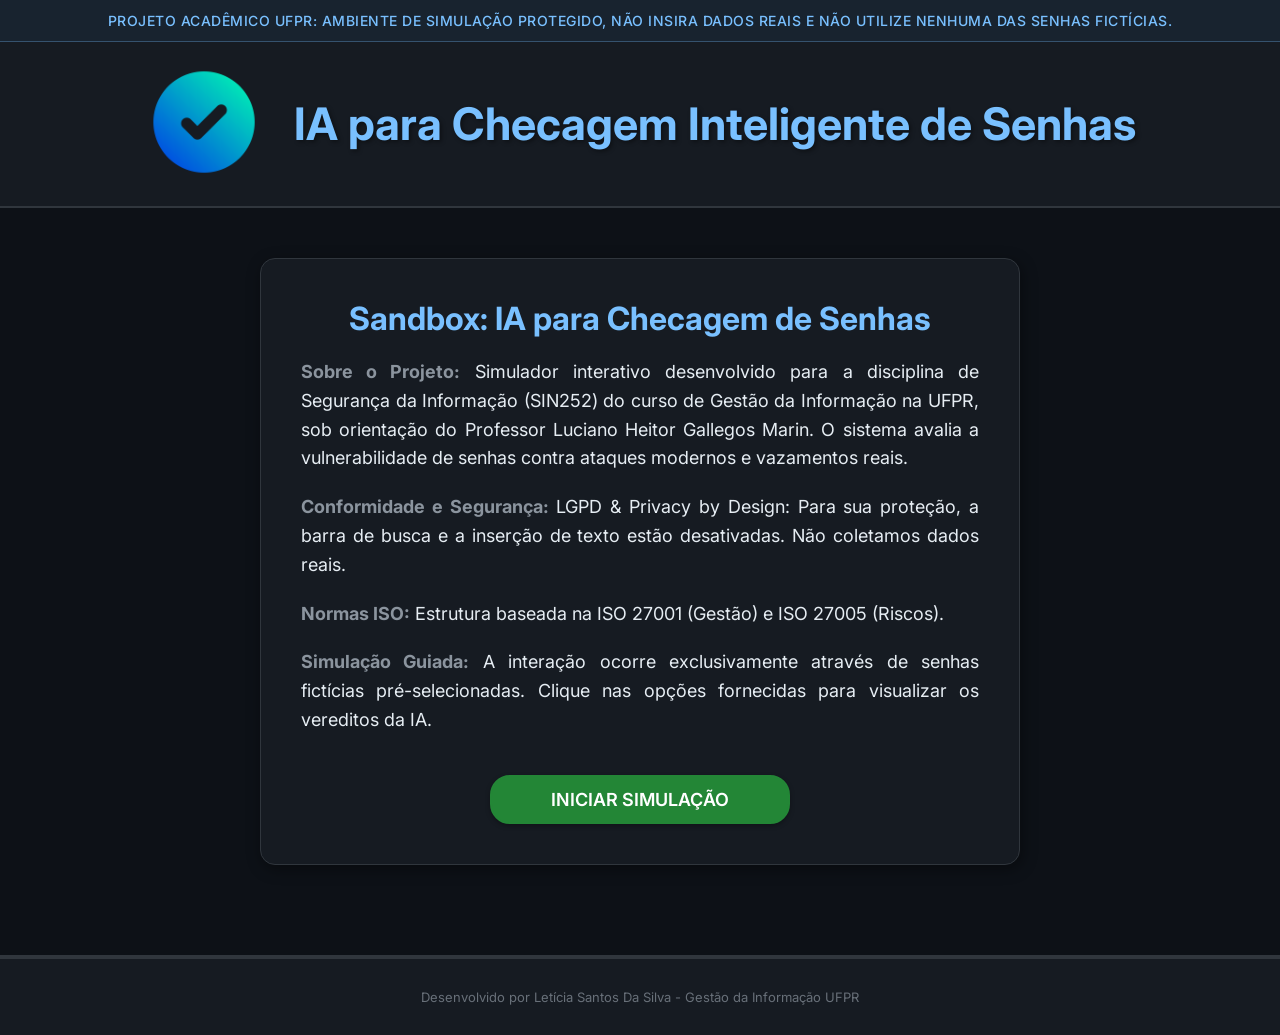
==== commit a80aa36c: "finalizado" ====
--- a/index.html
+++ b/index.html
@@ -42,7 +42,7 @@
                 <article>
                     <h2>Sandbox: IA para Checagem de Senhas</h2>
                     <p><strong>Sobre o Projeto:</strong>
-                        Simulador interativo desenvolvido para a disciplina de Segurança da Informação (SIN252) na UFPR, sob
+                        Simulador interativo desenvolvido para a disciplina de Segurança da Informação (SIN252) do curso de Gestão da Informação na UFPR, sob
                         orientação do Professor Luciano Heitor Gallegos Marin. O sistema avalia a vulnerabilidade de senhas
                         contra ataques modernos e vazamentos reais.</p>
 
